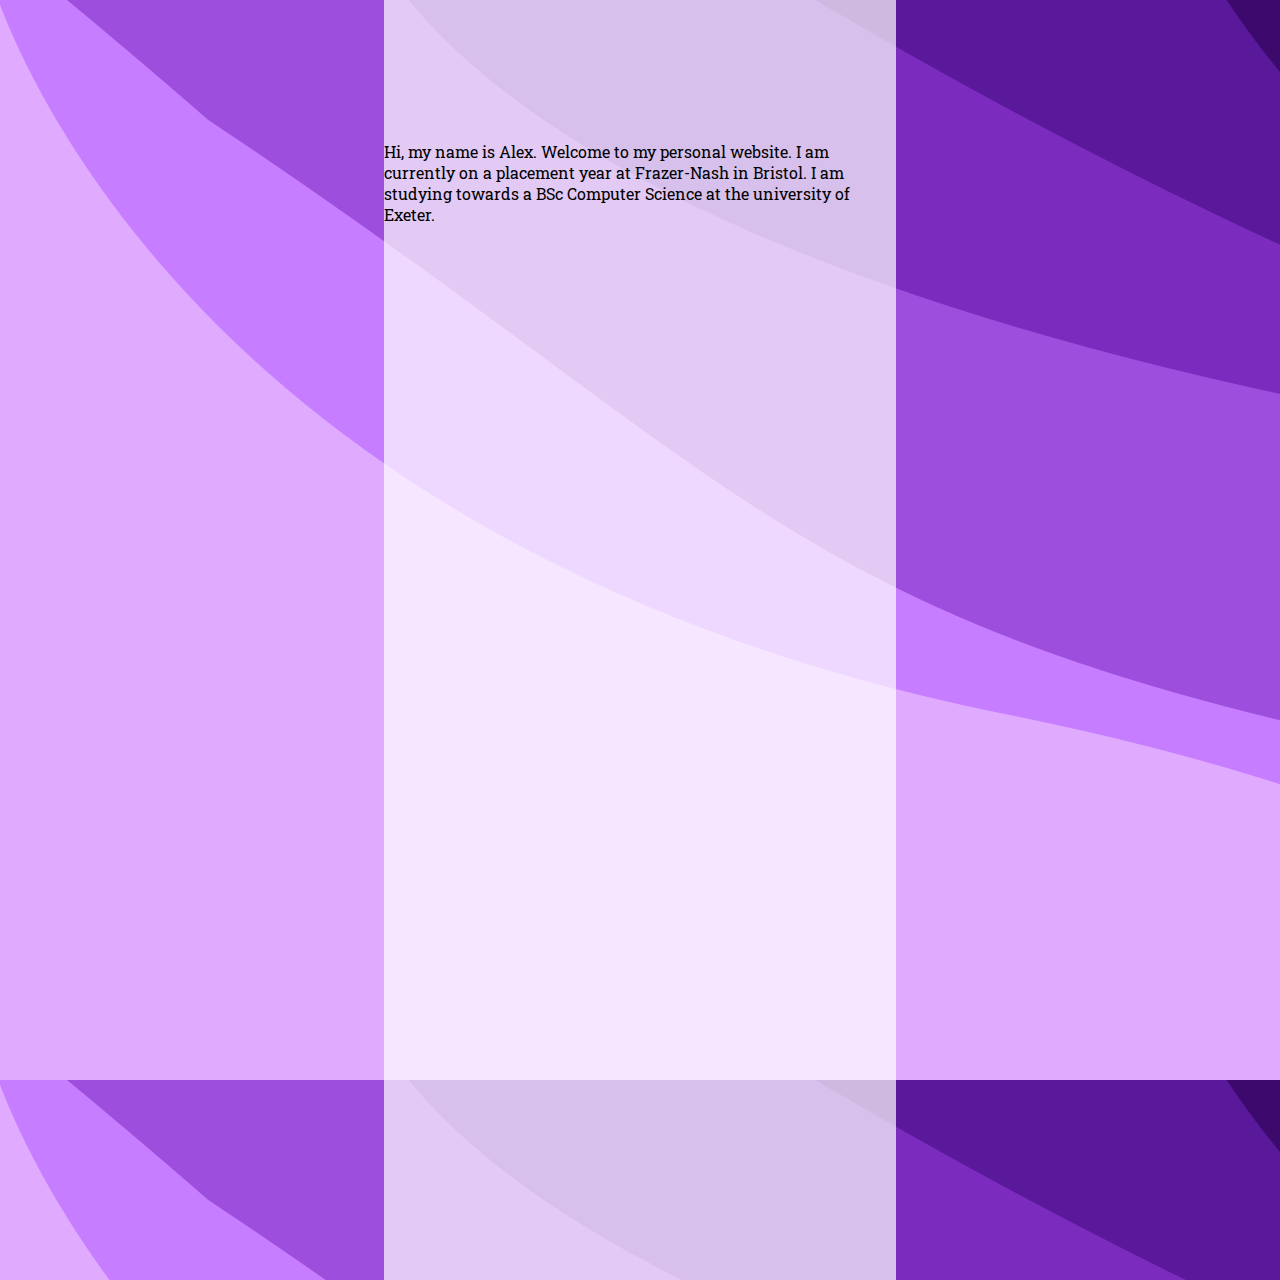
==== about.html @ 59ed7f07 "cooked" ====
<!DOCTYPE html>
<html lang="en">
<head>
    <meta charset="UTF-8">
    <meta name="viewport" content="width=device-width, initial-scale=1.0">
    <title>Home</title>
    <link rel="stylesheet" href="assets/css/styles.css">
    <link rel="preconnect" href="https://fonts.googleapis.com">
    <link rel="preconnect" href="https://fonts.gstatic.com" crossorigin>
    <link href="https://fonts.googleapis.com/css2?family=Roboto+Slab:wght@100..900&display=swap" rel="stylesheet">
</head>
<body>
    <div class="homemenubox">
        <div class="homemenu">
            Hi, my name is Alex. Welcome to my personal website. 
            
            I am currently on a placement year at Frazer-Nash in Bristol. I am studying towards a BSc Computer Science at the university of Exeter.
        </div>        
        <div class="socialmediaiconbox">
        </div>

    </div>

    <script>
    document.addEventListener("DOMContentLoaded", function () {
        // Array of image sources
        var folderPath = "assets/media/backgrounds/";
    
        // Specify the range of filenames (e.g., from 1 to 10)
        var startNumber = 1;
        var endNumber = 2;
    
        // Generate the array of image sources
        var imageSources = Array.from({ length: endNumber - startNumber + 1 }, (_, index) =>
            folderPath + (startNumber + index) + ".png"
        );
    
        // Get a random index from the array
        var randomIndex = Math.floor(Math.random() * imageSources.length);
    
        // Set the background image of the body with the randomly selected image source
        document.body.style.backgroundImage = "url('" + imageSources[randomIndex] + "')";
    });
    </script>


    

</body>
</html>
---- assets/css/styles.css ----
*{
    padding: 0;
    margin: 0;
    box-sizing: border-box;
}

header {
    background-color: black;
}

li {
    list-style: none;
}

.imagecontainer{
    width: 100%;
    z-index: 0;
    position: relative;
}

body{
    font-family: "Roboto Slab";
}

a{
    color: white;
    text-decoration: none;
}

.homemenu{
    display: flex;
    flex-direction: column;
    margin-top: 27.5%;
}

.homemenubox{
    background-color: rgba(255, 255, 255, 0.7);
    width: 40vw;
    height: 100vw;
    display: flex;
    margin: auto;
    flex-direction: column;
    z-index: 1;
    position: relative;
}

.navbar{
    min-height: 70px;
    display: flex;
    justify-content: space-between;
    align-items: center;
    padding: 0 24px;
}

.nav-menu{
    display: flex;
    justify-content: space-between;
    align-items: center;
    gap: 60px
}

.nav-branding{
    font-size: 2rem;
    font-family: "Roboto Slab";
    transition: 0.2s;
}

.nav-branding:hover{
    transition: 0.2s;
    transform:  scale(105%) rotate(-0.3deg); 
}

.nav-link{
    transition: 0.7s ease;
}

.nav-link:hover{
    color: grey;
}

.nav-item{
   font-family: "Roboto Slab"; 
}

.hamburger{
    display: none;
    cursor: pointer;
}

.bar{
    display: block;
    width: 25px;
    height: 3px;
    margin: 5px auto;
    -webkit-transition: all 0.3s ease-in-out;
    transition: all 0.3s ease-in-out;
    background-color: white;
}

@media(max-width:768px){
    .hamburger{
        display: block;
    }
    .hamburger.active .bar:nth-child(2){
        opacity: 0;
    }
    .hamburger.active .bar:nth-child(1){
        transform: translateY(8px) rotate(45deg);
    } 
    .hamburger.active .bar:nth-child(3){
        transform: translateY(-8px) rotate(-45deg);
    }

    .nav-menu{
        position: fixed;
        left: -100%;
        top: 70px;
        gap: 0;
        flex-direction: column;
        background-color: #6767E1;
        width: 100%;
        text-align: center;
        font-family: "Roboto Slab";
        transition: 0.3s;
    }

    .nav-item{
        margin: 16px 0;
    }

    .nav-menu.active{
        left: 0;
    }
}

/* HOME PAGE */

.menutext{
    background-color: transparent;
    color: black;
    margin: 0px auto;
    font-size: 100px;
    font-family: "Roboto Slab";
    display: flex;
    position: relative;
    text-decoration: none;
    color: black;
    line-height: 0.78;
}

.menutext::before {
    content: '';
    position: absolute;
    bottom: 8%;
    left: 0;
    width: 0;
    height: 75%;
    background-color: rgba(0, 0, 0, 0.421);
    transition: width 0.5s ease;
}

.menutext:hover::before {
    width: 100%;
}

/*
.cvbox:hover{
    transition: 0.2s;
    transform:  scale(105%) rotate(-0.3deg); 
    background-color: rgb(26, 152, 215);
}
*/
.cvemoji{
    text-decoration: none;
    font-size: 40px;
}


.cvtext{
    font-size: 400%;
    text-decoration: none;
    font-family: "Roboto Slab";
    color: black;
}

.cvpdf{
    width: 100%;
    height: 1000px;
    margin: auto;
}
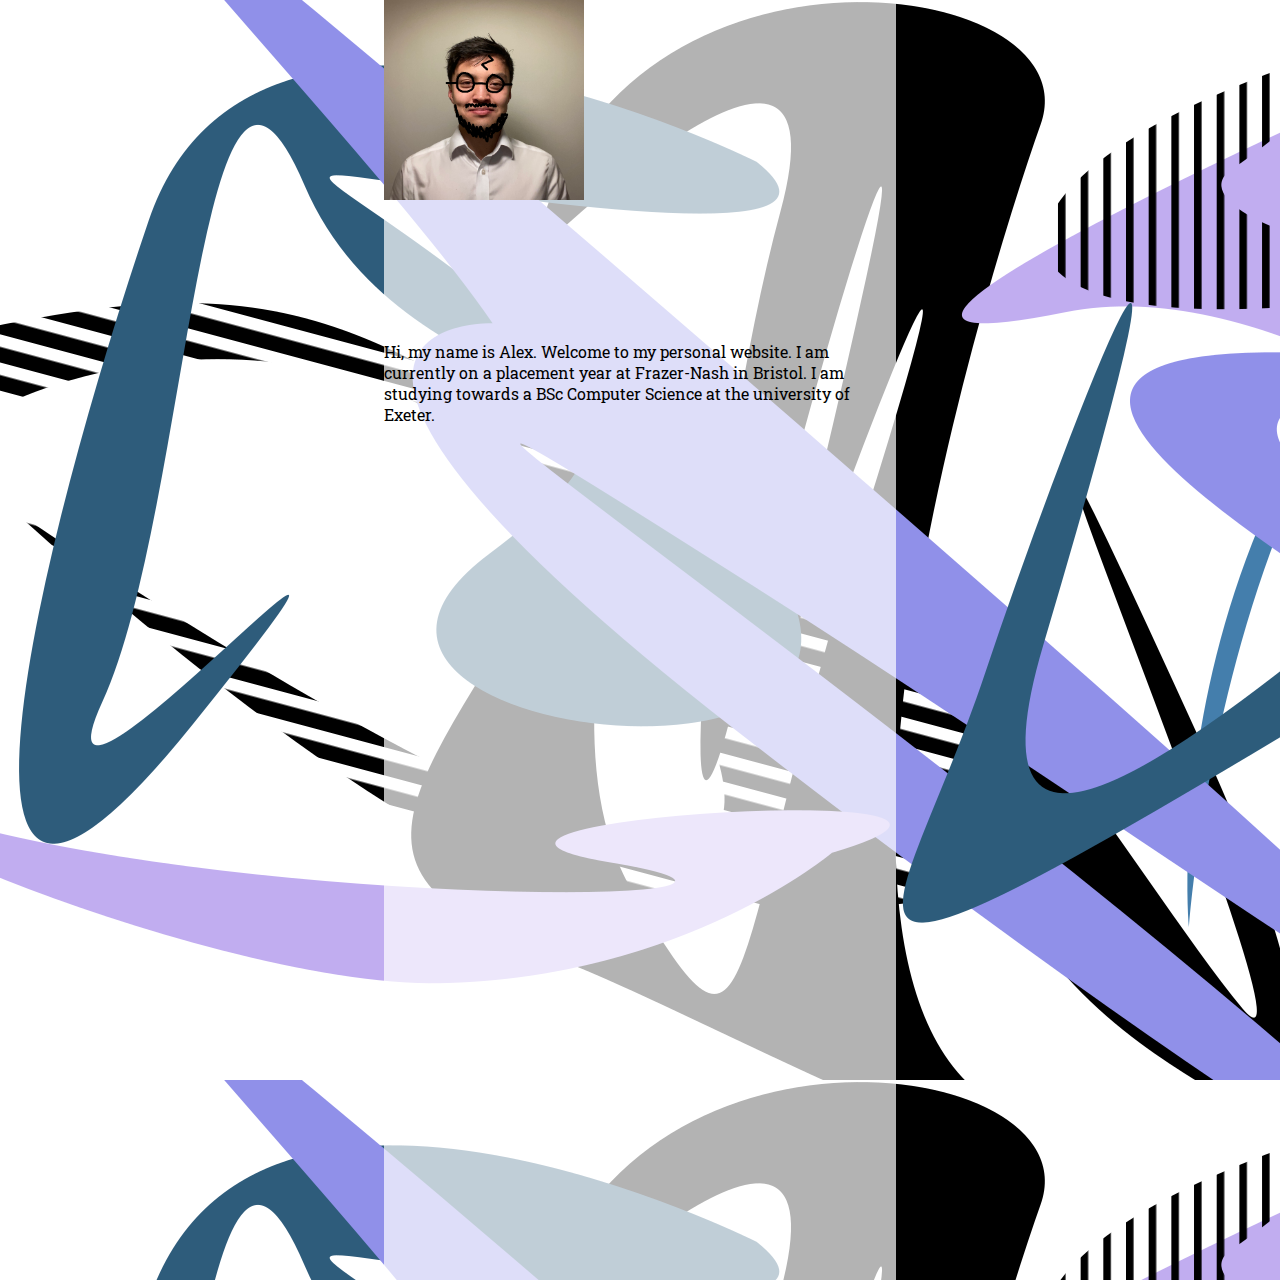
==== commit 3b72eff7: "initalised new design" ====
--- a/about.html
+++ b/about.html
@@ -11,6 +11,7 @@
 </head>
 <body>
     <div class="homemenubox">
+        <img id="picofme" src="assets/media/mescribble.JPG" alt="">
         <div class="homemenu">
             Hi, my name is Alex. Welcome to my personal website. 
             
--- a/assets/css/styles.css
+++ b/assets/css/styles.css
@@ -20,6 +20,7 @@
 
 body{
     font-family: "Roboto Slab";
+    overflow: hidden;
 }
 
 a{
@@ -139,7 +140,7 @@
     background-color: transparent;
     color: black;
     margin: 0px auto;
-    font-size: 100px;
+    font-size: 8vw;
     font-family: "Roboto Slab";
     display: flex;
     position: relative;
@@ -163,28 +164,15 @@
     width: 100%;
 }
 
-/*
-.cvbox:hover{
-    transition: 0.2s;
-    transform:  scale(105%) rotate(-0.3deg); 
-    background-color: rgb(26, 152, 215);
-}
-*/
-.cvemoji{
-    text-decoration: none;
-    font-size: 40px;
-}
-
-
-.cvtext{
-    font-size: 400%;
-    text-decoration: none;
-    font-family: "Roboto Slab";
-    color: black;
-}
-
 .cvpdf{
     width: 100%;
     height: 1000px;
     margin: auto;
+}
+
+/* ABOUT PAGE */
+
+#picofme{
+    width: 200px;
+    height: 200px;
 }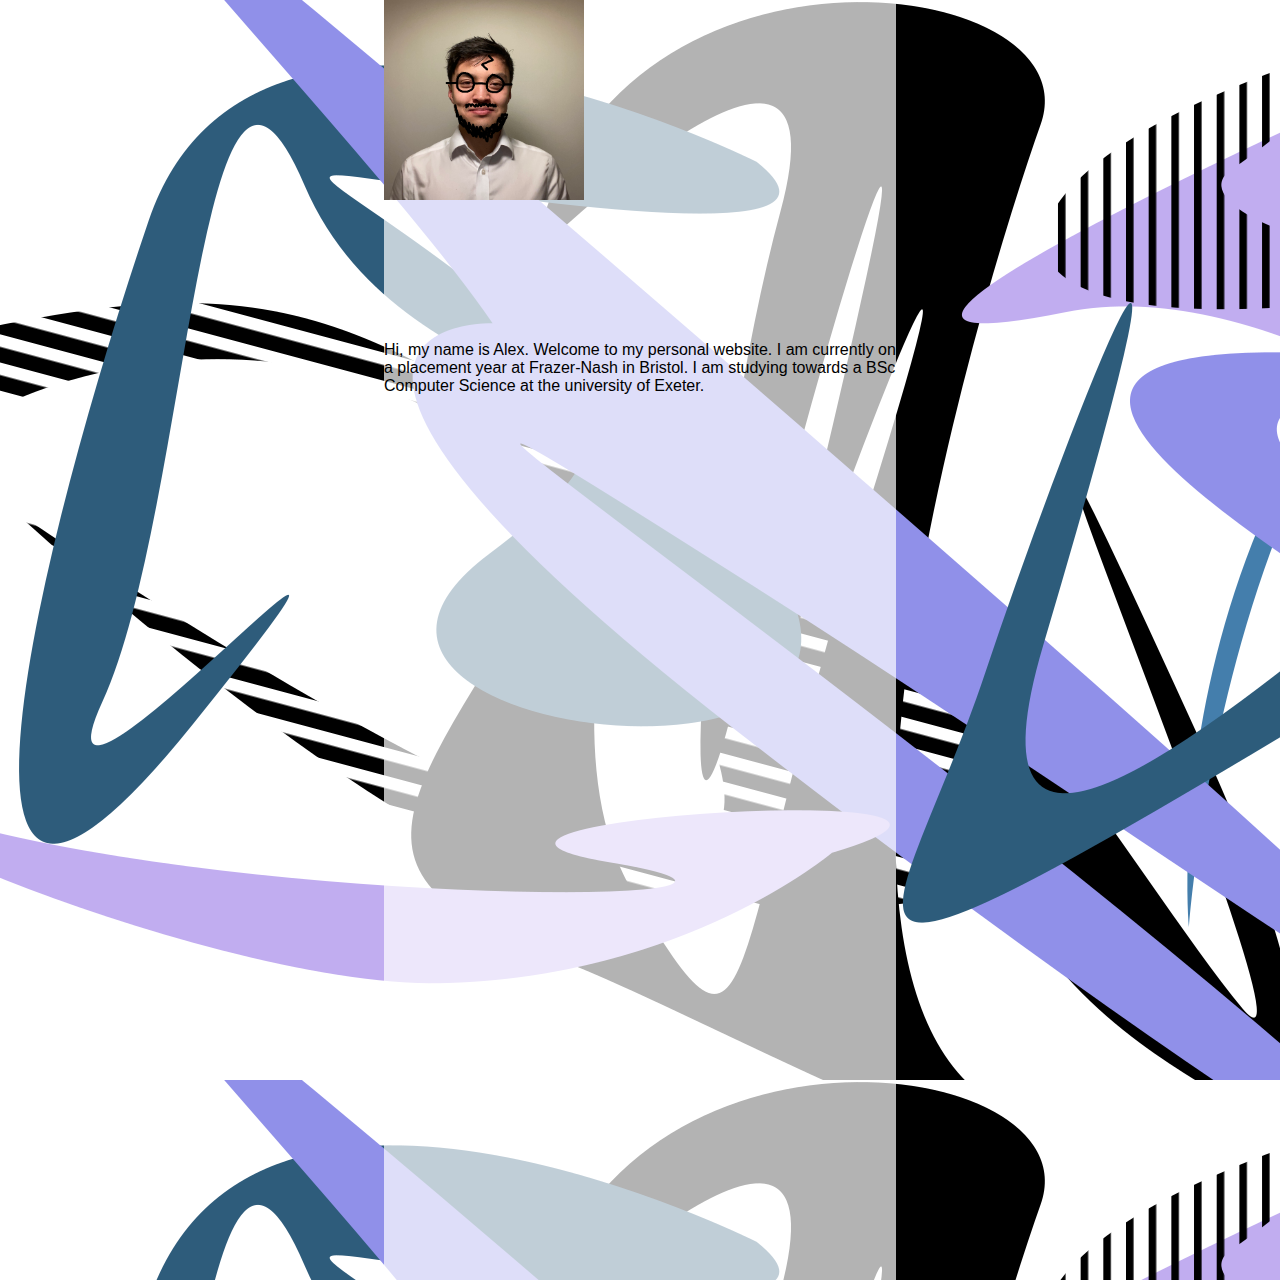
==== commit 762bb011: "new font" ====
--- a/about.html
+++ b/about.html
@@ -7,7 +7,6 @@
     <link rel="stylesheet" href="assets/css/styles.css">
     <link rel="preconnect" href="https://fonts.googleapis.com">
     <link rel="preconnect" href="https://fonts.gstatic.com" crossorigin>
-    <link href="https://fonts.googleapis.com/css2?family=Roboto+Slab:wght@100..900&display=swap" rel="stylesheet">
 </head>
 <body>
     <div class="homemenubox">
--- a/assets/css/styles.css
+++ b/assets/css/styles.css
@@ -19,7 +19,7 @@
 }
 
 body{
-    font-family: "Roboto Slab";
+    font-family: Arial, Helvetica, sans-serif;
     overflow: hidden;
 }
 
@@ -62,7 +62,7 @@
 
 .nav-branding{
     font-size: 2rem;
-    font-family: "Roboto Slab";
+    font-family: Arial, Helvetica, sans-serif;
     transition: 0.2s;
 }
 
@@ -80,7 +80,7 @@
 }
 
 .nav-item{
-   font-family: "Roboto Slab"; 
+   font-family: Arial, Helvetica, sans-serif;
 }
 
 .hamburger{
@@ -121,7 +121,7 @@
         background-color: #6767E1;
         width: 100%;
         text-align: center;
-        font-family: "Roboto Slab";
+        font-family: Arial, Helvetica, sans-serif;
         transition: 0.3s;
     }
 
@@ -141,7 +141,7 @@
     color: black;
     margin: 0px auto;
     font-size: 8vw;
-    font-family: "Roboto Slab";
+    font-family: Arial, Helvetica, sans-serif;
     display: flex;
     position: relative;
     text-decoration: none;
